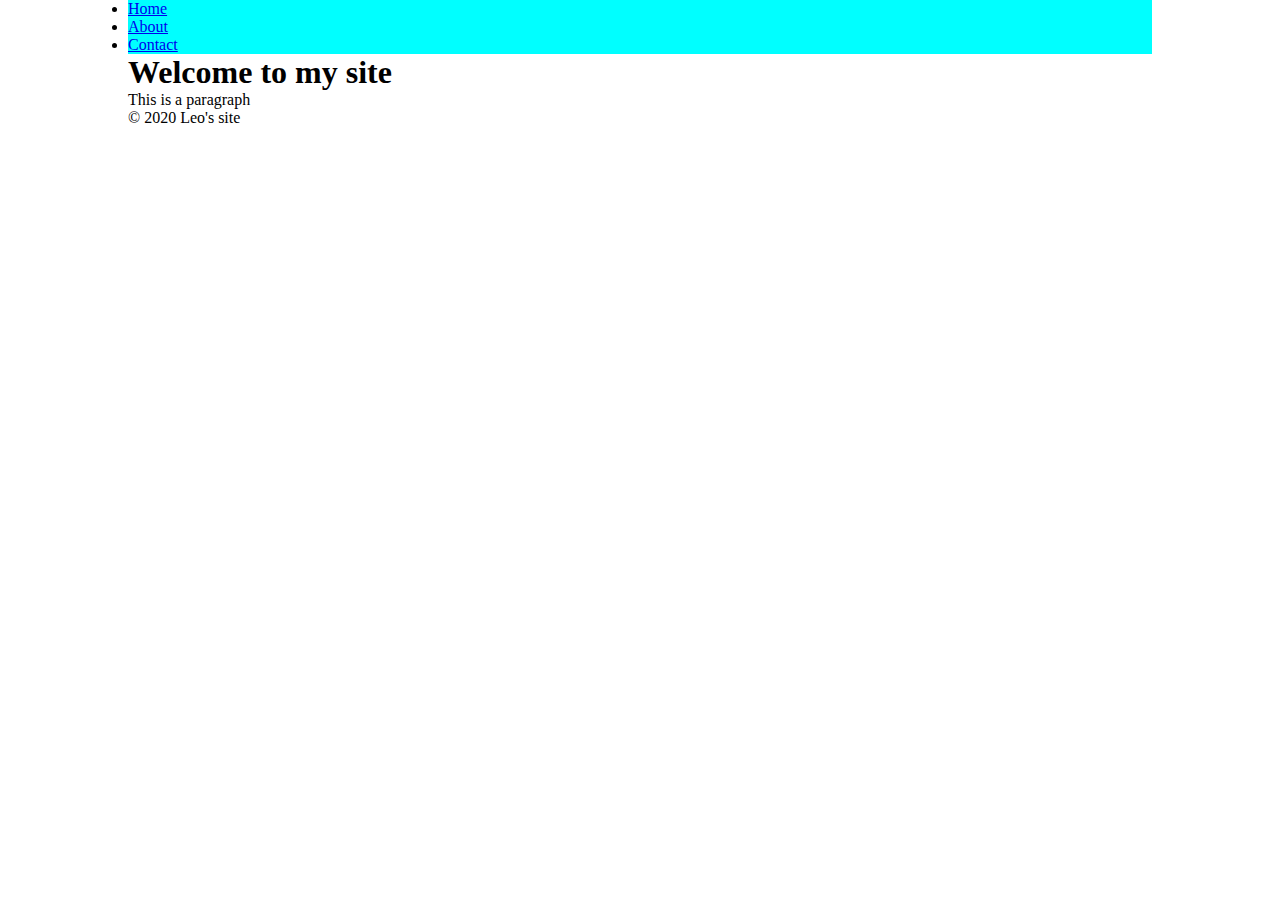
==== index.html @ cc755f63 "first" ====
<!DOCTYPE html>
<html lang="en">
<head>
    <meta charset="UTF-8">
    <meta name="viewport" content="width=device-width, initial-scale=1.0">
    <title>Leo's site</title>
    <link rel="stylesheet" href="style.css">
    <script src="main.js" defer></script>
    <link href="style.css" rel="stylesheet">
    
</head>
<body>
    <header>
        <nav>
            <ul>
                <li><a href="index.html">Home</a></li>
                <li><a href="about.html">About</a></li>
                <li><a href="contact.html">Contact</a></li>
            </ul>
        </nav>
    </header>
    <main>
        <section>
            <h1>Welcome to my site</h1>
            <p>This is a paragraph</p>
        </section>
    </main>
    <footer>
        <p>&copy; 2020 Leo's site</p>
    </footer>
</body>
</html>
---- style.css ----
*{
    margin: 0;
    padding: 0;
    box-sizing: border-box;
}

body{
    width:80%;
    margin:0 auto;
}

header{
    background-color: aqua;
    
}
---- style.css ----
*{
    margin: 0;
    padding: 0;
    box-sizing: border-box;
}

body{
    width:80%;
    margin:0 auto;
}

header{
    background-color: aqua;
    
}
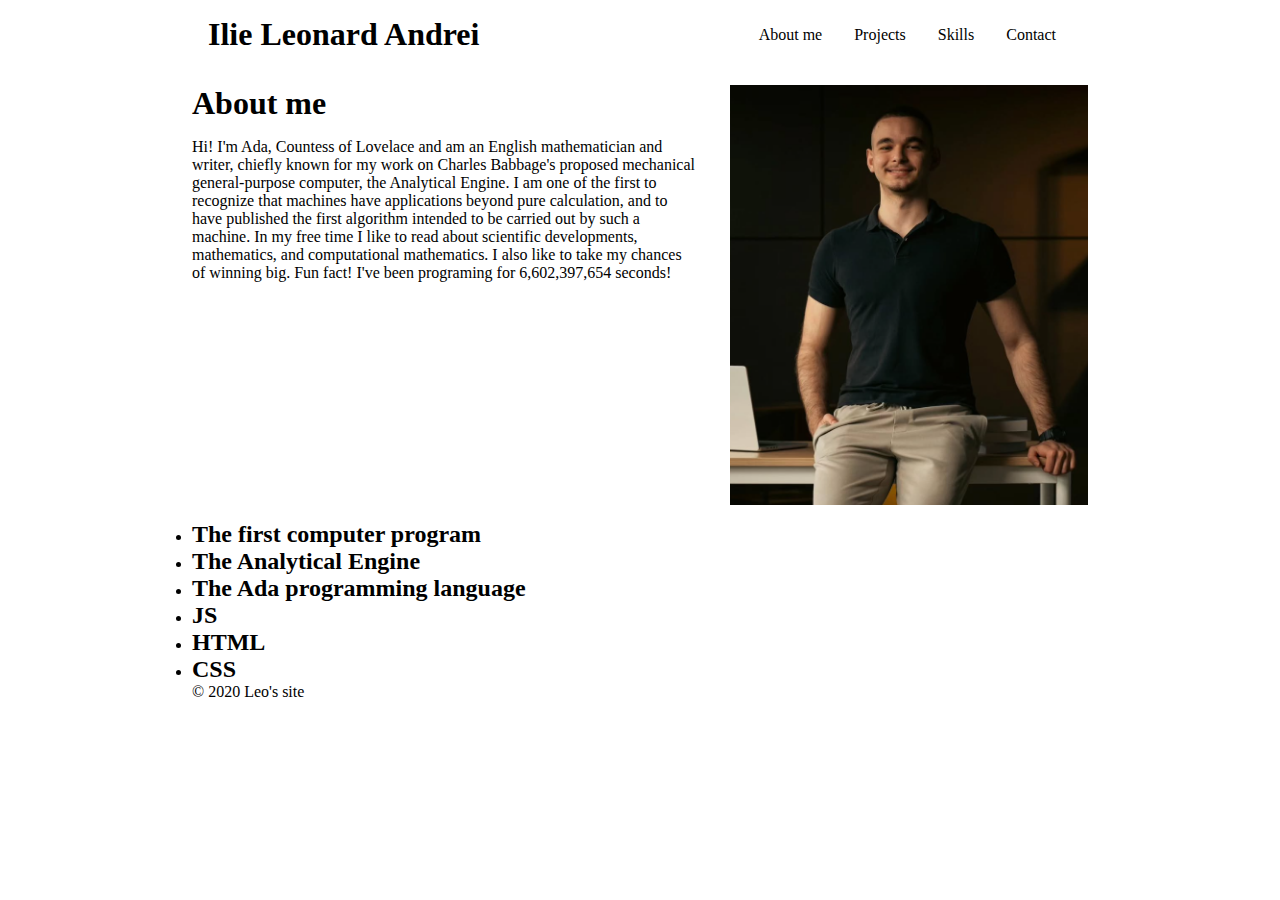
==== commit 43767e3d: "seccond" ====
--- a/index.html
+++ b/index.html
@@ -7,23 +7,52 @@
     <link rel="stylesheet" href="style.css">
     <script src="main.js" defer></script>
     <link href="style.css" rel="stylesheet">
-    
+    <link rel="icon" type="image/x-icon" href="assets/images/favicon.ico">
+
 </head>
 <body>
     <header>
         <nav>
+            <h1>Ilie Leonard Andrei</h1>
             <ul>
-                <li><a href="index.html">Home</a></li>
-                <li><a href="about.html">About</a></li>
+                <li><a href="index.html">About me</a></li>
+                <li><a href="projects.html">Projects</a></li>
+                <li><a href="skills.html">Skills</a></li>
                 <li><a href="contact.html">Contact</a></li>
             </ul>
         </nav>
     </header>
     <main>
-        <section>
-            <h1>Welcome to my site</h1>
-            <p>This is a paragraph</p>
-        </section>
+        <article class="about-me">
+            <section>
+                <h1>About me</h1>
+                <p>Hi! I'm Ada, Countess of Lovelace and am an English mathematician and writer, chiefly known for my work on Charles Babbage's proposed mechanical general-purpose computer, the Analytical Engine.
+    
+                    I am one of the first to recognize that machines have applications beyond pure calculation, and to have published the first algorithm intended to be carried out by such a machine.
+                    
+                    In my free time I like to read about scientific developments, mathematics, and computational mathematics. I also like to take my chances of winning big.
+                    
+                    Fun fact! I've been programing for 6,602,397,654 seconds!</p>
+            </section>
+            <img src="assets/images/Leo.png" alt="Leo's picture"/>
+        </article>
+        <article class="projects">
+          
+                <ul>
+                    <li><h2>The first computer program</h2></li>
+                    <li><h2>The Analytical Engine</h2></li>
+                    <li><h2>The Ada programming language</h2></li>
+                </ul>
+               
+        </article>
+        <article class="skills">
+            <ul>
+                <li><h2>JS</h2></li>
+                <li><h2>HTML</h2></li>
+                <li><h2>CSS</h2></li>
+            </ul>
+
+        </article>
     </main>
     <footer>
         <p>&copy; 2020 Leo's site</p>
--- a/style.css
+++ b/style.css
@@ -5,11 +5,48 @@
 }
 
 body{
-    width:80%;
+    width:70%;
     margin:0 auto;
 }
 
 header{
-    background-color: aqua;
+   padding: 1rem;
     
+}
+
+nav{
+    display: flex;
+    justify-content: space-between;
+    align-items: center;
+}
+nav ul{
+    display: flex;
+    justify-content: space-between;
+    align-items: center;
+}
+
+nav li{
+    list-style: none;
+}
+
+li a{
+    text-decoration: none;
+    color: black;
+    padding: 1rem;
+    
+}
+.about-me{
+    display: flex;
+    gap:2rem
+}
+.about-me h1{
+    margin-top: 1rem;
+    margin-bottom: 1rem;
+    font-size: 2rem;
+}
+.about-me img{
+    width: 40%;
+    height: 40%;
+    margin-top: 1rem;
+    margin-bottom: 1rem;
 }--- a/style.css
+++ b/style.css
@@ -5,11 +5,48 @@
 }
 
 body{
-    width:80%;
+    width:70%;
     margin:0 auto;
 }
 
 header{
-    background-color: aqua;
+   padding: 1rem;
     
+}
+
+nav{
+    display: flex;
+    justify-content: space-between;
+    align-items: center;
+}
+nav ul{
+    display: flex;
+    justify-content: space-between;
+    align-items: center;
+}
+
+nav li{
+    list-style: none;
+}
+
+li a{
+    text-decoration: none;
+    color: black;
+    padding: 1rem;
+    
+}
+.about-me{
+    display: flex;
+    gap:2rem
+}
+.about-me h1{
+    margin-top: 1rem;
+    margin-bottom: 1rem;
+    font-size: 2rem;
+}
+.about-me img{
+    width: 40%;
+    height: 40%;
+    margin-top: 1rem;
+    margin-bottom: 1rem;
 }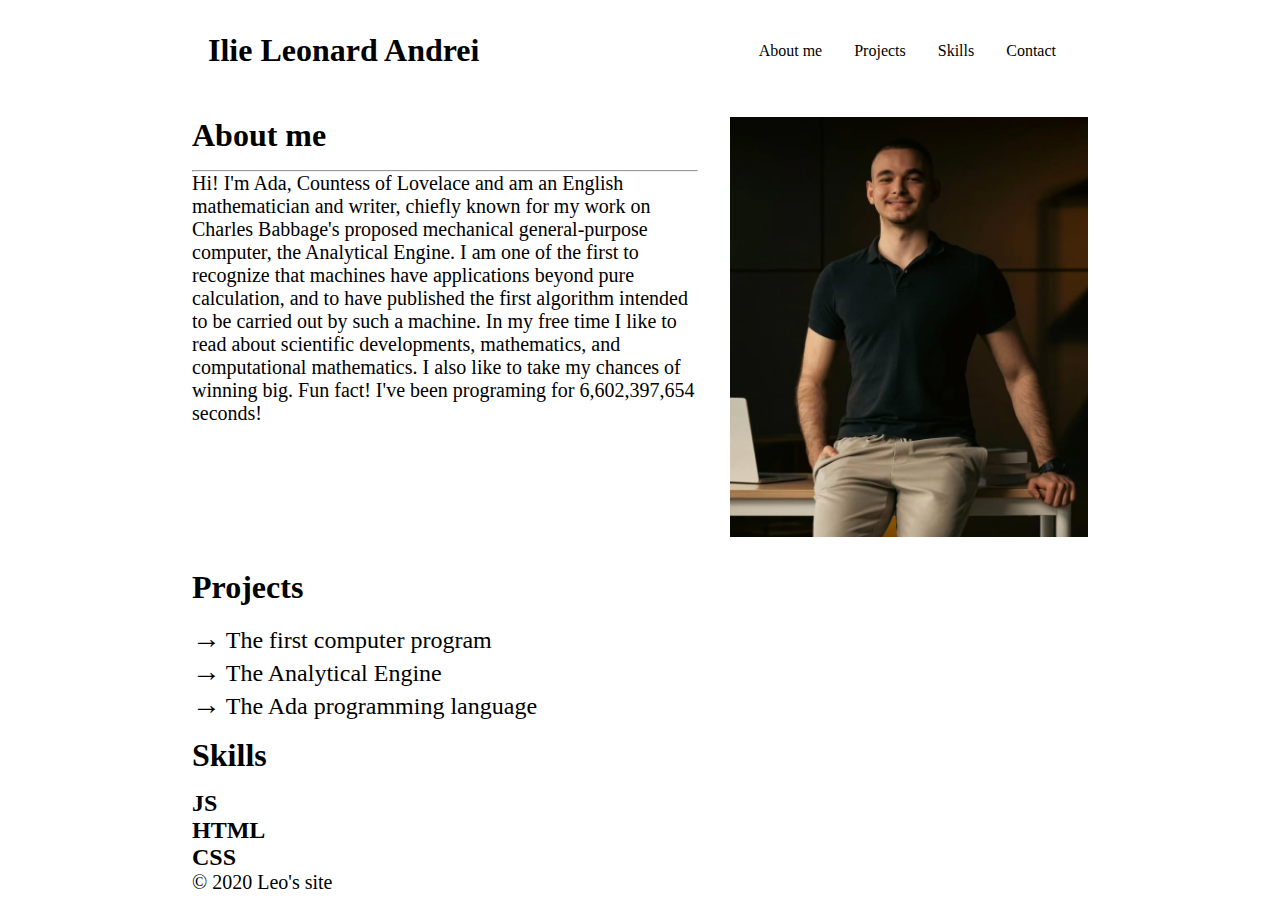
==== commit 82bc57e8: "tres" ====
--- a/index.html
+++ b/index.html
@@ -23,9 +23,11 @@
         </nav>
     </header>
     <main>
-        <article class="about-me">
-            <section>
+        <section class="about-me">
+          
+               <div>
                 <h1>About me</h1>
+                <hr/>
                 <p>Hi! I'm Ada, Countess of Lovelace and am an English mathematician and writer, chiefly known for my work on Charles Babbage's proposed mechanical general-purpose computer, the Analytical Engine.
     
                     I am one of the first to recognize that machines have applications beyond pure calculation, and to have published the first algorithm intended to be carried out by such a machine.
@@ -33,24 +35,30 @@
                     In my free time I like to read about scientific developments, mathematics, and computational mathematics. I also like to take my chances of winning big.
                     
                     Fun fact! I've been programing for 6,602,397,654 seconds!</p>
-            </section>
+               </div>
+           
             <img src="assets/images/Leo.png" alt="Leo's picture"/>
-        </article>
+        </section>
         <article class="projects">
-          
-                <ul>
-                    <li><h2>The first computer program</h2></li>
-                    <li><h2>The Analytical Engine</h2></li>
-                    <li><h2>The Ada programming language</h2></li>
-                </ul>
-               
+            <h1>Projects</h1>
+            <ul>
+                <li class="project-item">The first computer program</li>
+                <li class="project-item">The Analytical Engine</li>
+                <li class="project-item">The Ada programming language</li>
+            </ul>
+            
         </article>
         <article class="skills">
-            <ul>
-                <li><h2>JS</h2></li>
-                <li><h2>HTML</h2></li>
-                <li><h2>CSS</h2></li>
-            </ul>
+            <h1>Skills</h1>
+            <section>
+                <h2>JS</h2>
+            </section>
+            <section>
+                <h2>HTML</h2>
+            </section>
+            <section>
+                <h2>CSS</h2>
+            </section>
 
         </article>
     </main>
--- a/style.css
+++ b/style.css
@@ -39,7 +39,7 @@
     display: flex;
     gap:2rem
 }
-.about-me h1{
+h1{
     margin-top: 1rem;
     margin-bottom: 1rem;
     font-size: 2rem;
@@ -49,4 +49,24 @@
     height: 40%;
     margin-top: 1rem;
     margin-bottom: 1rem;
+}
+
+img:hover{
+    transform: scale(1.1);
+    transition: ease-in-out 2.5s;
+   
+    
+}
+.project-item{
+    list-style: none;
+    font-size: 1.5rem;
+}
+
+.project-item::before {
+    content: "→";  /* Săgeata */
+    margin-right: 5px; /* Spațiere față de text */
+    font-size: 1.2em; /* Ajustează dimensiunea săgeții */
+}
+p{
+    font-size: 1.25rem;
 }--- a/style.css
+++ b/style.css
@@ -39,7 +39,7 @@
     display: flex;
     gap:2rem
 }
-.about-me h1{
+h1{
     margin-top: 1rem;
     margin-bottom: 1rem;
     font-size: 2rem;
@@ -49,4 +49,24 @@
     height: 40%;
     margin-top: 1rem;
     margin-bottom: 1rem;
+}
+
+img:hover{
+    transform: scale(1.1);
+    transition: ease-in-out 2.5s;
+   
+    
+}
+.project-item{
+    list-style: none;
+    font-size: 1.5rem;
+}
+
+.project-item::before {
+    content: "→";  /* Săgeata */
+    margin-right: 5px; /* Spațiere față de text */
+    font-size: 1.2em; /* Ajustează dimensiunea săgeții */
+}
+p{
+    font-size: 1.25rem;
 }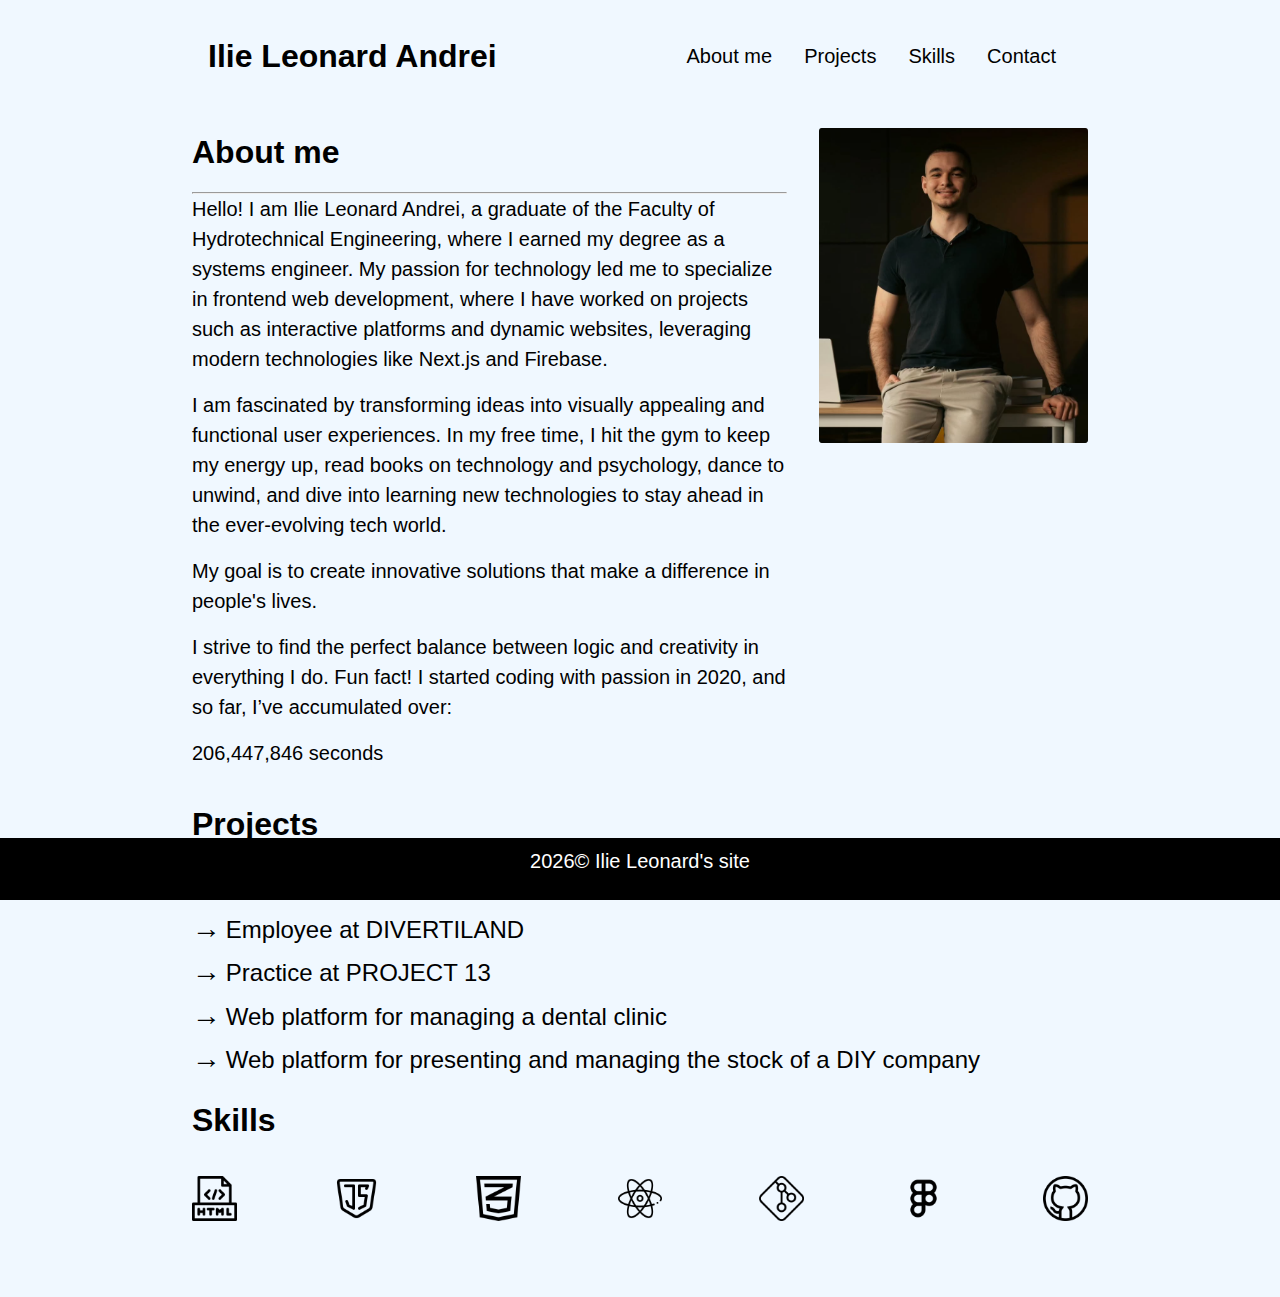
==== commit 7d18a2c3: "vineri" ====
--- a/index.html
+++ b/index.html
@@ -28,13 +28,10 @@
                <div>
                 <h1>About me</h1>
                 <hr/>
-                <p>Hi! I'm Ada, Countess of Lovelace and am an English mathematician and writer, chiefly known for my work on Charles Babbage's proposed mechanical general-purpose computer, the Analytical Engine.
-    
-                    I am one of the first to recognize that machines have applications beyond pure calculation, and to have published the first algorithm intended to be carried out by such a machine.
-                    
-                    In my free time I like to read about scientific developments, mathematics, and computational mathematics. I also like to take my chances of winning big.
-                    
-                    Fun fact! I've been programing for 6,602,397,654 seconds!</p>
+                <p>Hello! I am Ilie Leonard Andrei, a graduate of the Faculty of Hydrotechnical Engineering, where I earned my degree as a systems engineer. My passion for technology led me to specialize in frontend web development, where I have worked on projects such as interactive platforms and dynamic websites, leveraging modern technologies like Next.js and Firebase.</p>
+                <p>I am fascinated by transforming ideas into visually appealing and functional user experiences. In my free time, I hit the gym to keep my energy up, read books on technology and psychology, dance to unwind, and dive into learning new technologies to stay ahead in the ever-evolving tech world.</p>
+                <p>My goal is to create innovative solutions that make a difference in people's lives.
+                <p>I strive to find the perfect balance between logic and creativity in everything I do. Fun fact! I started coding with passion in 2020, and so far, I’ve accumulated over: <p id="seconds-since-2020"> </p> </p>
                </div>
            
             <img src="assets/images/Leo.png" alt="Leo's picture"/>
@@ -42,28 +39,30 @@
         <article class="projects">
             <h1>Projects</h1>
             <ul>
-                <li class="project-item">The first computer program</li>
-                <li class="project-item">The Analytical Engine</li>
-                <li class="project-item">The Ada programming language</li>
+                <li class="project-item">Practice at RATEN-CITON</li>
+                <li class="project-item">Employee at DIVERTILAND</li>
+                <li class="project-item">Practice at PROJECT 13</li>
+                <li class="project-item">Web platform for managing a dental clinic</li>
+                <li class="project-item">Web platform for presenting and managing the stock of a DIY company</li>
             </ul>
             
         </article>
         <article class="skills">
-            <h1>Skills</h1>
-            <section>
-                <h2>JS</h2>
-            </section>
-            <section>
-                <h2>HTML</h2>
-            </section>
-            <section>
-                <h2>CSS</h2>
-            </section>
+           <h1>Skills</h1>
+          <div class="skills-container">
+            <img src="assets/icons/HTML.png" alt="HTML"/>
+            <img src="assets/icons/JS.png" alt="JS"/>
+            <img src="assets/icons/CSS.png" alt="CSS"/>
+            <img src="assets/icons/REACT.png" alt="REACT"/>
+            <img src="assets/icons/GIT.png" alt="GIT"/>
+            <img src="assets/icons/FIGMA.png" alt="FIGMA"/>
+            <img src="assets/icons/GITHUB.png" alt="GITHUB"/>
+          </div>
 
         </article>
     </main>
     <footer>
-        <p>&copy; 2020 Leo's site</p>
+        <p id="time">2025</p><p>&copy;  Ilie Leonard's site</p>
     </footer>
 </body>
-</html>+</html>
--- a/style.css
+++ b/style.css
@@ -7,11 +7,20 @@
 body{
     width:70%;
     margin:0 auto;
+   background-color: aliceblue;
+    font-family: 'Roboto', sans-serif;
+    font-size: 1.25rem;
+    line-height: 1.5;
+    color: black;
+   
+}
+main{
+    margin-bottom: 60px;
 }
 
 header{
    padding: 1rem;
-    
+    display: fixed;
 }
 
 nav{
@@ -45,21 +54,21 @@
     font-size: 2rem;
 }
 .about-me img{
-    width: 40%;
-    height: 40%;
+    width: 30%;
+    height: 30%;
     margin-top: 1rem;
     margin-bottom: 1rem;
+    border-radius: 1%;
 }
 
-img:hover{
+.about-me img:hover{
     transform: scale(1.1);
     transition: ease-in-out 2.5s;
-   
-    
 }
 .project-item{
     list-style: none;
     font-size: 1.5rem;
+    cursor: pointer;
 }
 
 .project-item::before {
@@ -67,6 +76,60 @@
     margin-right: 5px; /* Spațiere față de text */
     font-size: 1.2em; /* Ajustează dimensiunea săgeții */
 }
+.project-item p {
+    margin-left: 20px; /* Indentare pentru descriere */
+    font-style: italic; /* Stil pentru a evidenția descrierea */
+    color: #555; /* Culoare mai deschisă pentru descriere */
+}
 p{
     font-size: 1.25rem;
+}
+
+
+.skills img{
+    width: 5%;
+    height: 5%;
+    margin-top: 1rem;
+    margin-bottom: 1rem;
+}
+
+.skills-container{
+    display: flex;
+    gap: 2rem;
+    justify-content: space-between;
+    align-items: center;
+}
+
+footer{
+    position: fixed;
+    display: flex;
+    justify-content: center;
+    left: 0;
+    bottom: 0;
+    width: 100%;
+    padding: 0.5rem;
+    background-color: black;
+    color: white;
+    text-align: center;
+}
+p{
+    display: inline-flex;
+    margin-bottom: 1rem;
+}
+@media screen and (max-width: 768px){
+    body{
+        width: 90%;
+    }
+    .about-me{
+        flex-direction: column;
+        justify-content: center;
+    }
+    .about-me img{
+        width: 50%;
+        height: 50%;
+        margin:0 auto
+    }
+    
+   
+   
 }--- a/style.css
+++ b/style.css
@@ -7,11 +7,20 @@
 body{
     width:70%;
     margin:0 auto;
+   background-color: aliceblue;
+    font-family: 'Roboto', sans-serif;
+    font-size: 1.25rem;
+    line-height: 1.5;
+    color: black;
+   
+}
+main{
+    margin-bottom: 60px;
 }
 
 header{
    padding: 1rem;
-    
+    display: fixed;
 }
 
 nav{
@@ -45,21 +54,21 @@
     font-size: 2rem;
 }
 .about-me img{
-    width: 40%;
-    height: 40%;
+    width: 30%;
+    height: 30%;
     margin-top: 1rem;
     margin-bottom: 1rem;
+    border-radius: 1%;
 }
 
-img:hover{
+.about-me img:hover{
     transform: scale(1.1);
     transition: ease-in-out 2.5s;
-   
-    
 }
 .project-item{
     list-style: none;
     font-size: 1.5rem;
+    cursor: pointer;
 }
 
 .project-item::before {
@@ -67,6 +76,60 @@
     margin-right: 5px; /* Spațiere față de text */
     font-size: 1.2em; /* Ajustează dimensiunea săgeții */
 }
+.project-item p {
+    margin-left: 20px; /* Indentare pentru descriere */
+    font-style: italic; /* Stil pentru a evidenția descrierea */
+    color: #555; /* Culoare mai deschisă pentru descriere */
+}
 p{
     font-size: 1.25rem;
+}
+
+
+.skills img{
+    width: 5%;
+    height: 5%;
+    margin-top: 1rem;
+    margin-bottom: 1rem;
+}
+
+.skills-container{
+    display: flex;
+    gap: 2rem;
+    justify-content: space-between;
+    align-items: center;
+}
+
+footer{
+    position: fixed;
+    display: flex;
+    justify-content: center;
+    left: 0;
+    bottom: 0;
+    width: 100%;
+    padding: 0.5rem;
+    background-color: black;
+    color: white;
+    text-align: center;
+}
+p{
+    display: inline-flex;
+    margin-bottom: 1rem;
+}
+@media screen and (max-width: 768px){
+    body{
+        width: 90%;
+    }
+    .about-me{
+        flex-direction: column;
+        justify-content: center;
+    }
+    .about-me img{
+        width: 50%;
+        height: 50%;
+        margin:0 auto
+    }
+    
+   
+   
 }